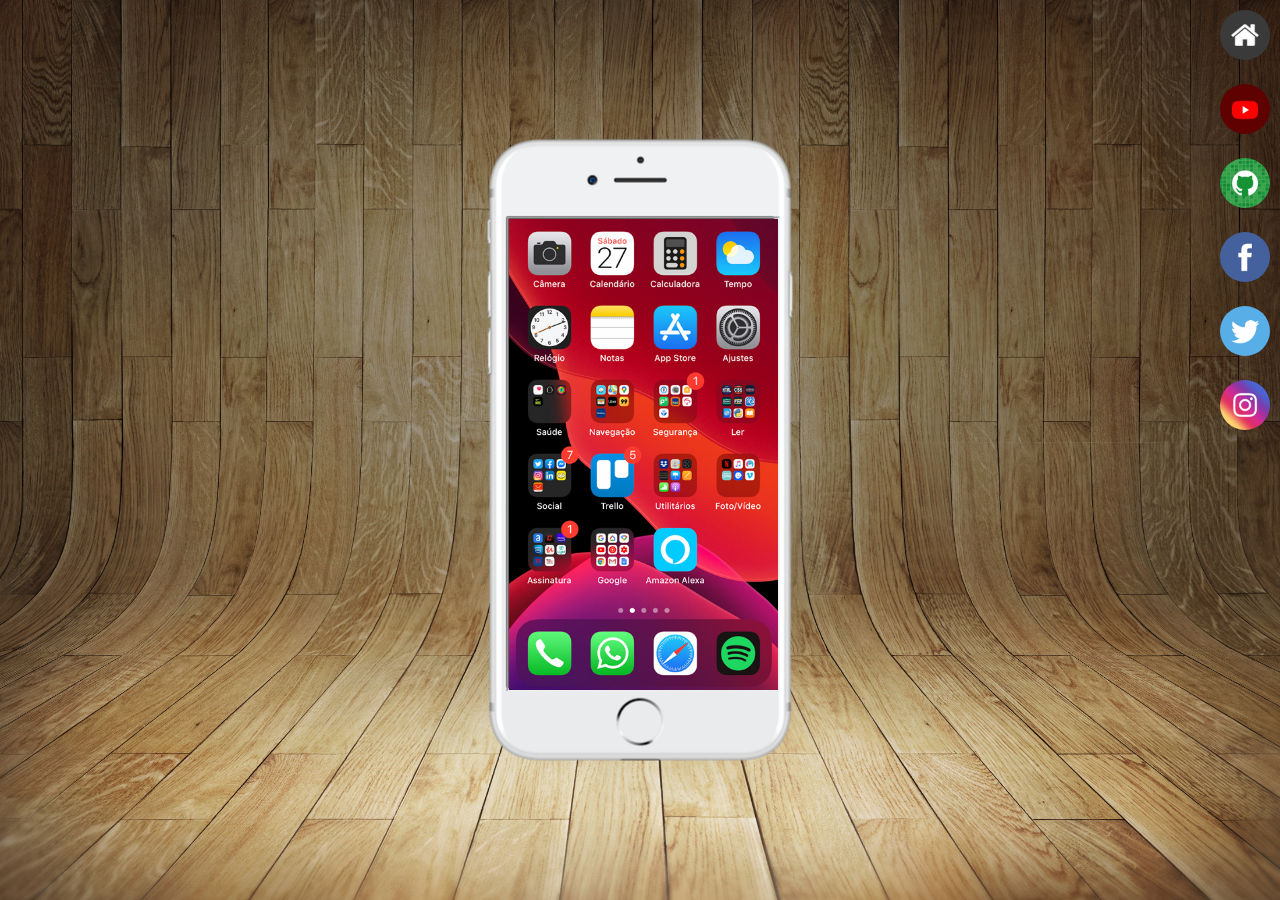
==== index.html @ 8b0d5cb6 "projeto" ====
<!DOCTYPE html>
<html lang="en">
<head>
    <meta charset="UTF-8">
    <meta name="viewport" content="width=device-width, initial-scale=1.0">
    <title>Rede sociais</title>
    <link rel="shortcut icon" href="imagen/favicon.ico" type="image/x-icon">
    <link rel="stylesheet" href="estilos/style.css">
</head>
<body>
    <main>
        

        <section id="telefone">
            <iframe src="home.html" name="tela" id="tela">
                Seu navegador nao e compativel
            </iframe>

        </section>
        <section id="redes-sociais">
            <a href="" target="tela"><img src="imagen/logo-home.jpg" alt="Home"></a><br>
            <a href="" target="YouTube"><img src="imagen/logo-youtube.jpg" alt="Home"></a><br>
            <a href="" target="tela"><img src="imagen/logo-github.jpg" alt="GitHub"></a><br>
            <a href="" target="tela"><img src="imagen/logo-facebook.jpg" alt="Facebook"></a><br>
            <a href="" target="tela"><img src="imagen/logo-twitter.jpg" alt="X"></a><br>
            <a href="" target="tela"><img src="imagen/logo-instagram.jpg" alt="Instagram"></a>
            
    </main>
    
</body>
</html>
---- estilos/style.css ----
@charset "UTF8";

*{
    margin: 0px;
    padding: 0px;
    font-family: Arial, Helvetica, sans-serif;

}
html, body{
    height: 100vh;
    width: 100vw;
    background-color: black;

}
body{
    background: url(../imagen/fundo-madeira.jpg) no-repeat top center;
    background-size: cover;
    background-attachment: fixed;
}
main{
    height: 100vh;
    width: 100vw;
    position: relative;

}
#telefone{
    position: absolute;
    top: 50%;
    left: 50%;
    transform: translate(-50%, -50%);
    

    height: 627px;
    width: 311px;
    background-color: aqua;
    background: url(../imagen/frame-iphone.png) no-repeat;
}
#tela{
    position: relative;
    top: 80px;
    left: 22px;
    width: 269px;
    height: 471px;

}
#redes-sociais img{
    height: 50px;
    margin: 10px;
    border-radius: 50%;
}
#redes-sociais{
    text-align: right;
    
}
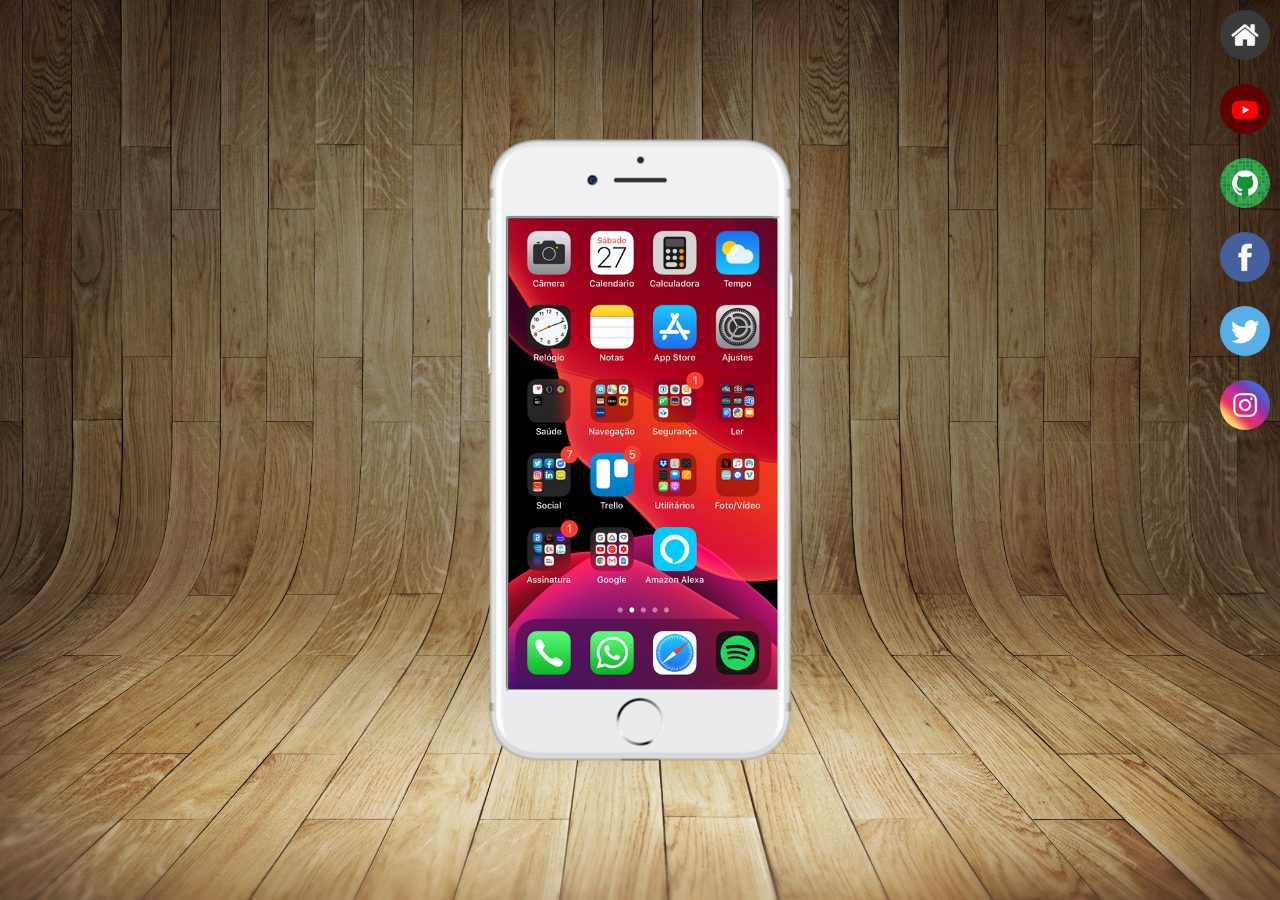
==== commit f705f6a8: "finalizado" ====
--- a/index.html
+++ b/index.html
@@ -18,12 +18,12 @@
 
         </section>
         <section id="redes-sociais">
-            <a href="" target="tela"><img src="imagen/logo-home.jpg" alt="Home"></a><br>
-            <a href="" target="YouTube"><img src="imagen/logo-youtube.jpg" alt="Home"></a><br>
-            <a href="" target="tela"><img src="imagen/logo-github.jpg" alt="GitHub"></a><br>
-            <a href="" target="tela"><img src="imagen/logo-facebook.jpg" alt="Facebook"></a><br>
-            <a href="" target="tela"><img src="imagen/logo-twitter.jpg" alt="X"></a><br>
-            <a href="" target="tela"><img src="imagen/logo-instagram.jpg" alt="Instagram"></a>
+            <a href="home.html" target="tela"><img src="imagen/logo-home.jpg" alt="Home"></a><br>
+            <a href="youtube.html" target="tela"><img src="imagen/logo-youtube.jpg" alt="YouTube"></a><br>
+            <a href="github.html" target="tela"><img src="imagen/logo-github.jpg" alt="GitHub"></a><br>
+            <a href="facebook.html" target="tela"><img src="imagen/logo-facebook.jpg" alt="Facebook"></a><br>
+            <a href="twitter.html" target="tela"><img src="imagen/logo-twitter.jpg" alt="X"></a><br>
+            <a href="instagram.html" target="tela"><img src="imagen/logo-instagram.jpg" alt="Instagram"></a>
             
     </main>
     
--- a/estilos/style.css
+++ b/estilos/style.css
@@ -8,8 +8,9 @@
 }
 html, body{
     height: 100vh;
-    width: 100vw;
+    width: 100%;
     background-color: black;
+    overflow-x: hidden;
 
 }
 body{
@@ -19,7 +20,7 @@
 }
 main{
     height: 100vh;
-    width: 100vw;
+    width: 100%;
     position: relative;
 
 }
@@ -47,8 +48,14 @@
     height: 50px;
     margin: 10px;
     border-radius: 50%;
+    box-sizing: border-box;
 }
 #redes-sociais{
     text-align: right;
     
 }
+section#redes-sociais img:hover{
+    border: 2px solid white;
+    transform: translate(-3px, -3px);
+    transition: transform 0.3s;
+}
